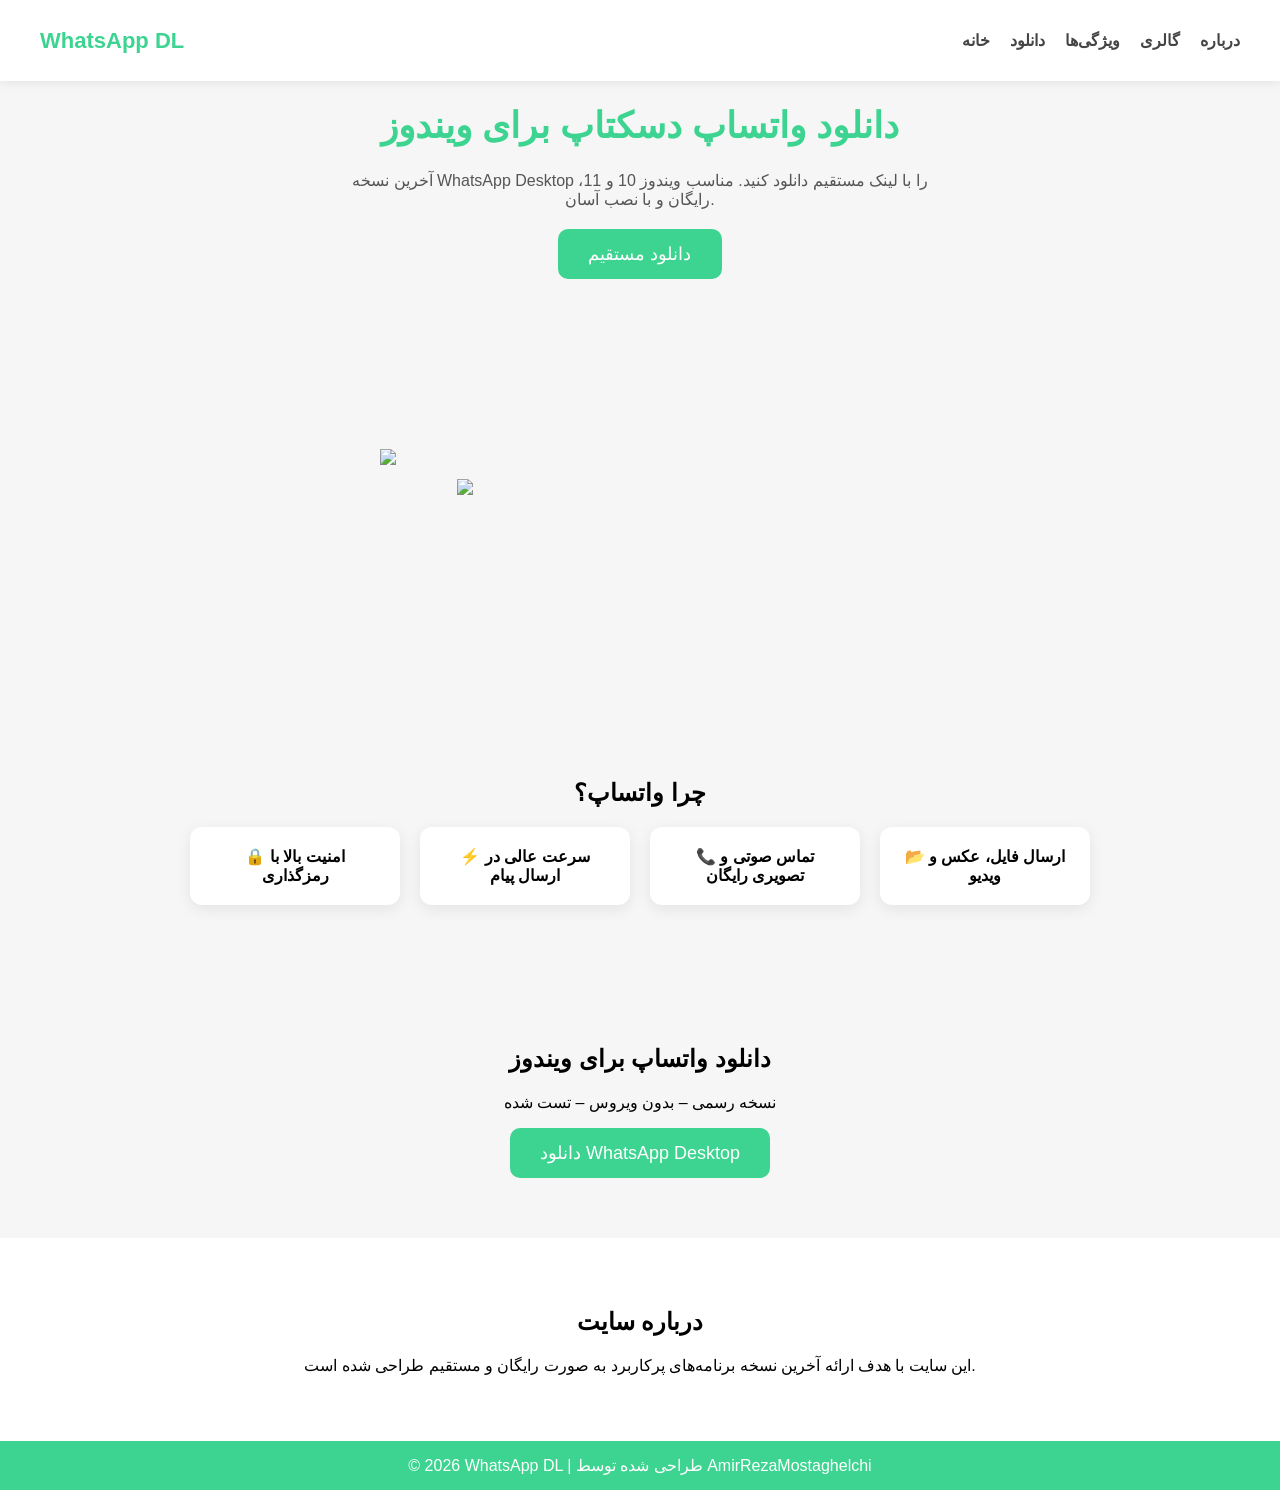
==== index.html @ 03f0096b "Update index.html" ====
<!DOCTYPE html>
<html lang="fa">
<head>
    <meta charset="UTF-8">
    <meta name="viewport" content="width=device-width, initial-scale=1.0">

    <title>دانلود واتساپ دسکتاپ | WhatsApp Desktop برای ویندوز</title>

    <meta name="description" content="دانلود واتساپ دسکتاپ برای ویندوز. نصب WhatsApp Desktop روی کامپیوتر و استفاده از واتساپ در لپ‌تاپ با آخرین نسخه.">

    <meta name="keywords" content="دانلود واتساپ دسکتاپ, واتساپ کامپیوتر, واتساپ ویندوز, WhatsApp Desktop, نصب واتساپ روی کامپیوتر">

    <meta name="author" content="Amir">

    <meta property="og:title" content="دانلود واتساپ دسکتاپ | WhatsApp Desktop">
    <meta property="og:description" content="دانلود و نصب واتساپ دسکتاپ برای ویندوز و کامپیوتر.">
    <meta property="og:type" content="website">

    <link rel="stylesheet" href="style.css">
</head>
<body>

<nav class="navbar">
    <div class="logo">WhatsApp DL</div>
    <div class="menu-toggle" id="mobile-menu">☰</div>
    <ul class="menu">
        <li><a href="https://amirmos9292.github.io/Pedino/">خانه</a></li>
        <li><a href="#download">دانلود</a></li>
        <li><a href="#features">ویژگی‌ها</a></li>
        <li><a href="#gallery">گالری</a></li>
        <li><a href="#about">درباره</a></li>
    </ul>
</nav>

<header class="hero" id="hero">
    <h1>دانلود واتساپ دسکتاپ برای ویندوز</h1>
    <p>
        آخرین نسخه WhatsApp Desktop را با لینک مستقیم دانلود کنید.
        مناسب ویندوز 10 و 11، رایگان و با نصب آسان.
    </p>

    <a href="#download" class="btn big">دانلود مستقیم</a>
</header>

<div class="box">
    <img src="https://farsgraphic.com/wp-content/uploads/2022/04/icons4-whatsapp-192.png" class="img1">
    <img src="https://pikfree.ir/wp-content/uploads/edd/2023/01/cartoon-character-holding-mobile-smiling-3d-Top.jpg" class="img2">
</div>

<section id="features" class="features">
    <h2>چرا واتساپ؟</h2>
    <div class="cards">
        <div class="card">🔒 امنیت بالا با رمزگذاری</div>
        <div class="card">⚡ سرعت عالی در ارسال پیام</div>
        <div class="card">📞 تماس صوتی و تصویری رایگان</div>
        <div class="card">📂 ارسال فایل، عکس و ویدیو</div>
    </div>
</section>

<section id="download" class="download">
    <h2>دانلود واتساپ برای ویندوز</h2>
    <p>نسخه رسمی – بدون ویروس – تست شده</p>

    <a href="WhatsApp%20Amirreza.zip" class="btn big" download>
        دانلود WhatsApp Desktop
    </a>
</section>

<section id="about" class="about">
    <h2>درباره سایت</h2>
    <p>
        این سایت با هدف ارائه آخرین نسخه برنامه‌های پرکاربرد
        به صورت رایگان و مستقیم طراحی شده است.
    </p>
</section>

<footer class="footer">
    © 2026 WhatsApp DL | طراحی شده توسط AmirRezaMostaghelchi
</footer>

<script>
const menuToggle = document.getElementById('mobile-menu');
const menu = document.querySelector('.menu');

menuToggle.addEventListener('click', () => {
    menu.classList.toggle('active');
});

const links = document.querySelectorAll('.menu a');

links.forEach(link => {
    link.addEventListener('click', function(e) {

        const href = this.getAttribute('href');

        // اگر لینک خارجی یا صفحه دیگری بود، اجازه بده مرورگر بازش کند
        if (href.startsWith('http')) {
            return;
        }

        // فقط برای لینک‌های داخلی مثل #download
        if (href.startsWith('#')) {
            e.preventDefault();

            const target = document.querySelector(href);

            if (target) {
                target.scrollIntoView({
                    behavior: 'smooth'
                });
            }
        }

        if (menu.classList.contains('active')) {
            menu.classList.remove('active');
        }
    });
});
</script>

</body>
</html>
---- style.css ----
body {
  margin: 0;
  font-family: sans-serif;
  background: #f7f6f6;
  text-align: center;
}

.navbar {
  display: flex;
  justify-content: space-between;
  align-items: center;
  padding: 15px 40px;
  background: white;
  box-shadow: 0 2px 10px rgba(0,0,0,0.08);
  position: sticky;
  top: 0;
  z-index: 100;
}

.logo { color: #3cd490; font-weight: bold; font-size: 22px; }

.menu {
  list-style: none;
  display: flex;
  gap: 20px;
}

.menu a {
  text-decoration: none;
  color: #444;
  font-weight: bold;
  transition: 0.3s;
}

.menu a:hover { color: #3cd490; }

/* موبایل */
.menu-toggle {
  display: none;
  font-size: 28px;
  cursor: pointer;
}

@media (max-width: 768px) {
  .menu { 
    display: none; 
    flex-direction: column; 
    gap: 15px;
    background: white;
    position: absolute;
    top: 60px;
    right: 0;
    width: 200px;
    padding: 15px;
    box-shadow: 0 4px 15px rgba(0,0,0,0.15);
  }

  .menu.active { display: flex; }

  .menu-toggle { display: block; }
}
}

/* هدر */
.hero {
  padding: 60px 20px;
}

.hero h1 {
  color: #3cd490;
  font-size: 36px;
}

.hero p {
  max-width: 600px;
  margin: 20px auto;
  color: #555;
}

/* دکمه‌ها */
.btn {
  background: #3cd490;
  color: white;
  padding: 14px 30px;
  border-radius: 10px;
  text-decoration: none;
  display: inline-block;
  transition: 0.3s;
}

.btn:hover {
  background: #36b87d;
  transform: scale(1.05);
}

.big {
  font-size: 18px;
}

/* عکس‌ها */
.box {
  position: relative;
  height: 420px;
}

.img1 {
  width: 110px;
  position: absolute;
  left: 40%;
  top: 200px;
  transform: translateX(-50%);
  animation: upDown 1.5s infinite;
  z-index: 2;
}

.img2 {
  width: 520px;
  max-width: 90%;
  position: absolute;
  left: 50%;
  top: 170px;
  transform: translateX(-50%);
  z-index: 1;
}

@keyframes upDown {
  0% { transform: translate(-50%, 0); }
  50% { transform: translate(-50%, -25px); }
  100% { transform: translate(-50%, 0); }
}

/* ویژگی‌ها */
.features {
  padding: 60px 20px;
}

.cards {
  display: grid;
  grid-template-columns: repeat(auto-fit, minmax(200px,1fr));
  gap: 20px;
  max-width: 900px;
  margin: auto;
}

.card {
  background: white;
  padding: 20px;
  border-radius: 12px;
  box-shadow: 0 4px 15px rgba(0,0,0,0.08);
  font-weight: bold;
}

/* دانلود */
.download {
  padding: 60px 20px;
}

/* درباره */
.about {
  background: white;
  padding: 50px 20px;
}

/* فوتر */
.footer {
  background: #3cd490;
  color: white;
  padding: 15px;
}
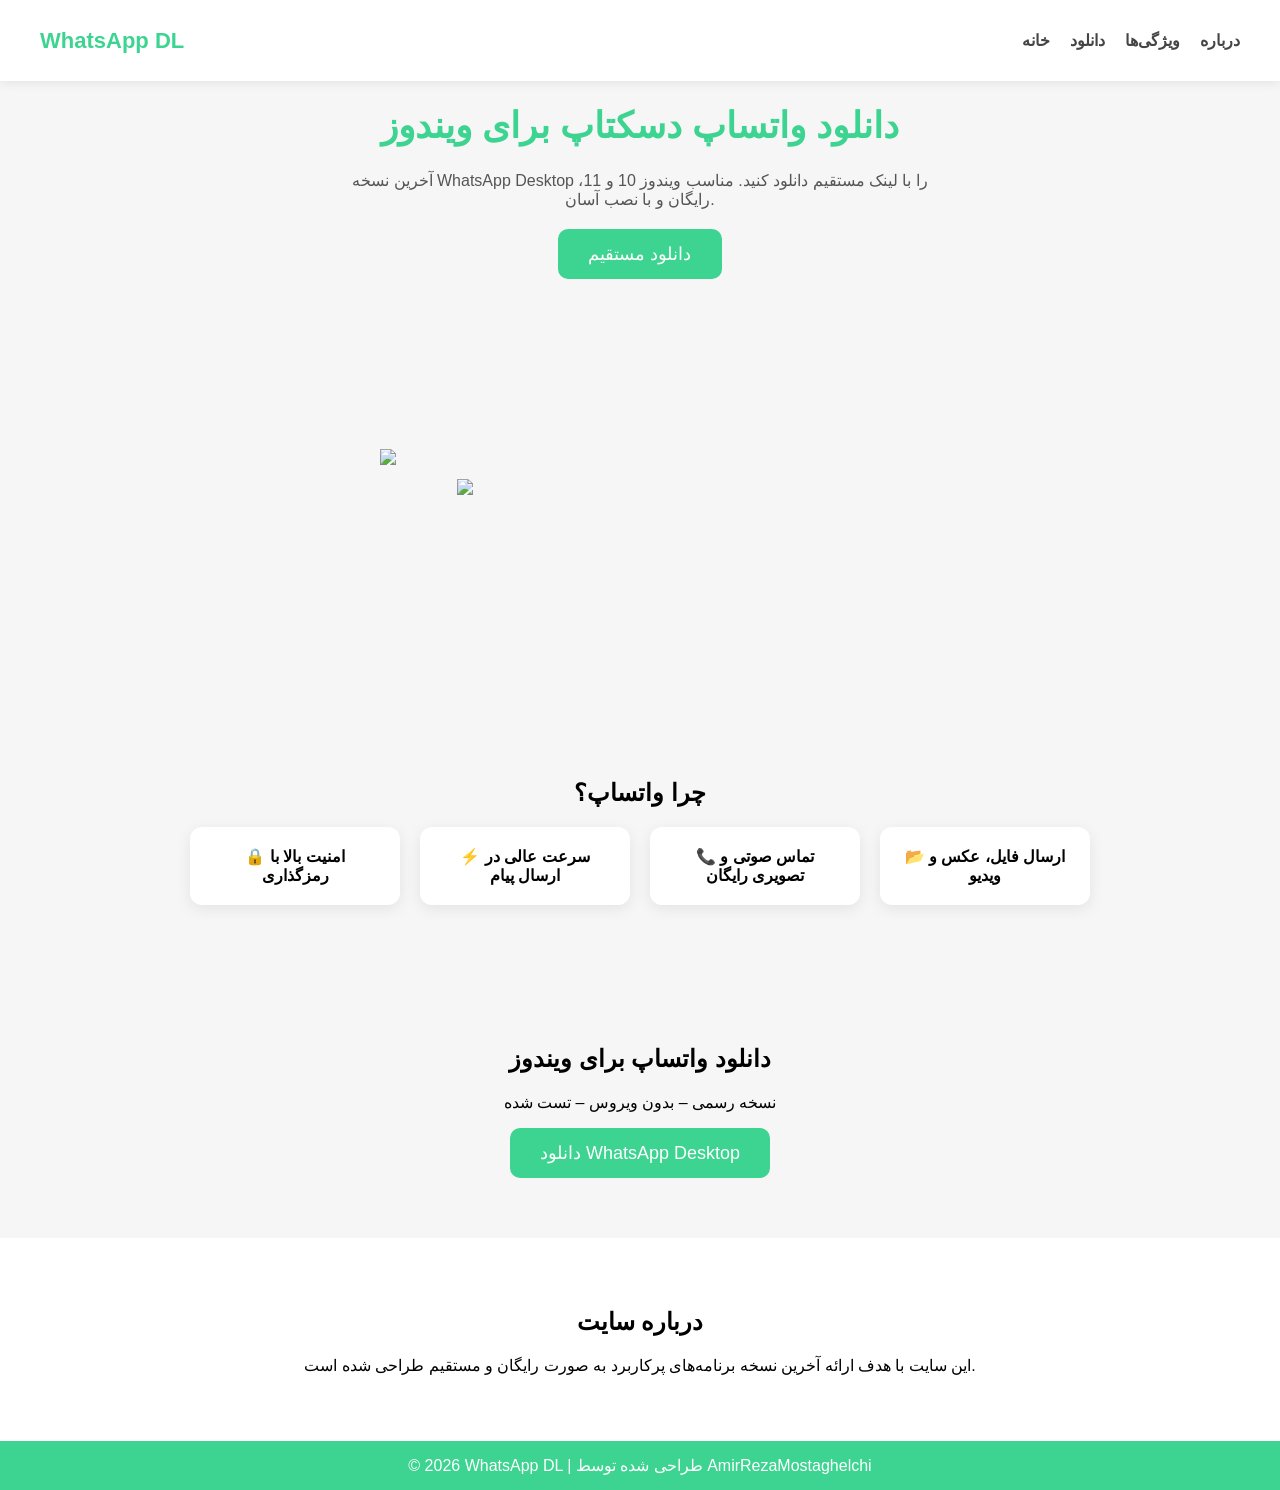
==== commit e6f80e15: "Update index.html" ====
--- a/index.html
+++ b/index.html
@@ -4,10 +4,8 @@
     <meta charset="UTF-8">
     <meta name="viewport" content="width=device-width, initial-scale=1.0">
 
-    <title>دانلود واتساپ دسکتاپ | WhatsApp Desktop برای ویندوز</title>
-
-    <meta name="description" content="دانلود واتساپ دسکتاپ برای ویندوز. نصب WhatsApp Desktop روی کامپیوتر و استفاده از واتساپ در لپ‌تاپ با آخرین نسخه.">
-
+<title>Pedino | دانلود نرم افزار و WhatsApp Desktop برای ویندوز</title>
+ <meta name="description" content="دانلود واتساپ دسکتاپ برای ویندوز. دریافت آخرین نسخه WhatsApp Desktop برای کامپیوتر و لپ‌تاپ از Pedino به همراه آموزش نصب.">
     <meta name="keywords" content="دانلود واتساپ دسکتاپ, واتساپ کامپیوتر, واتساپ ویندوز, WhatsApp Desktop, نصب واتساپ روی کامپیوتر">
 
     <meta name="author" content="Amir">
@@ -27,7 +25,7 @@
         <li><a href="https://amirmos9292.github.io/Pedino/">خانه</a></li>
         <li><a href="#download">دانلود</a></li>
         <li><a href="#features">ویژگی‌ها</a></li>
-        <li><a href="#gallery">گالری</a></li>
+     
         <li><a href="#about">درباره</a></li>
     </ul>
 </nav>
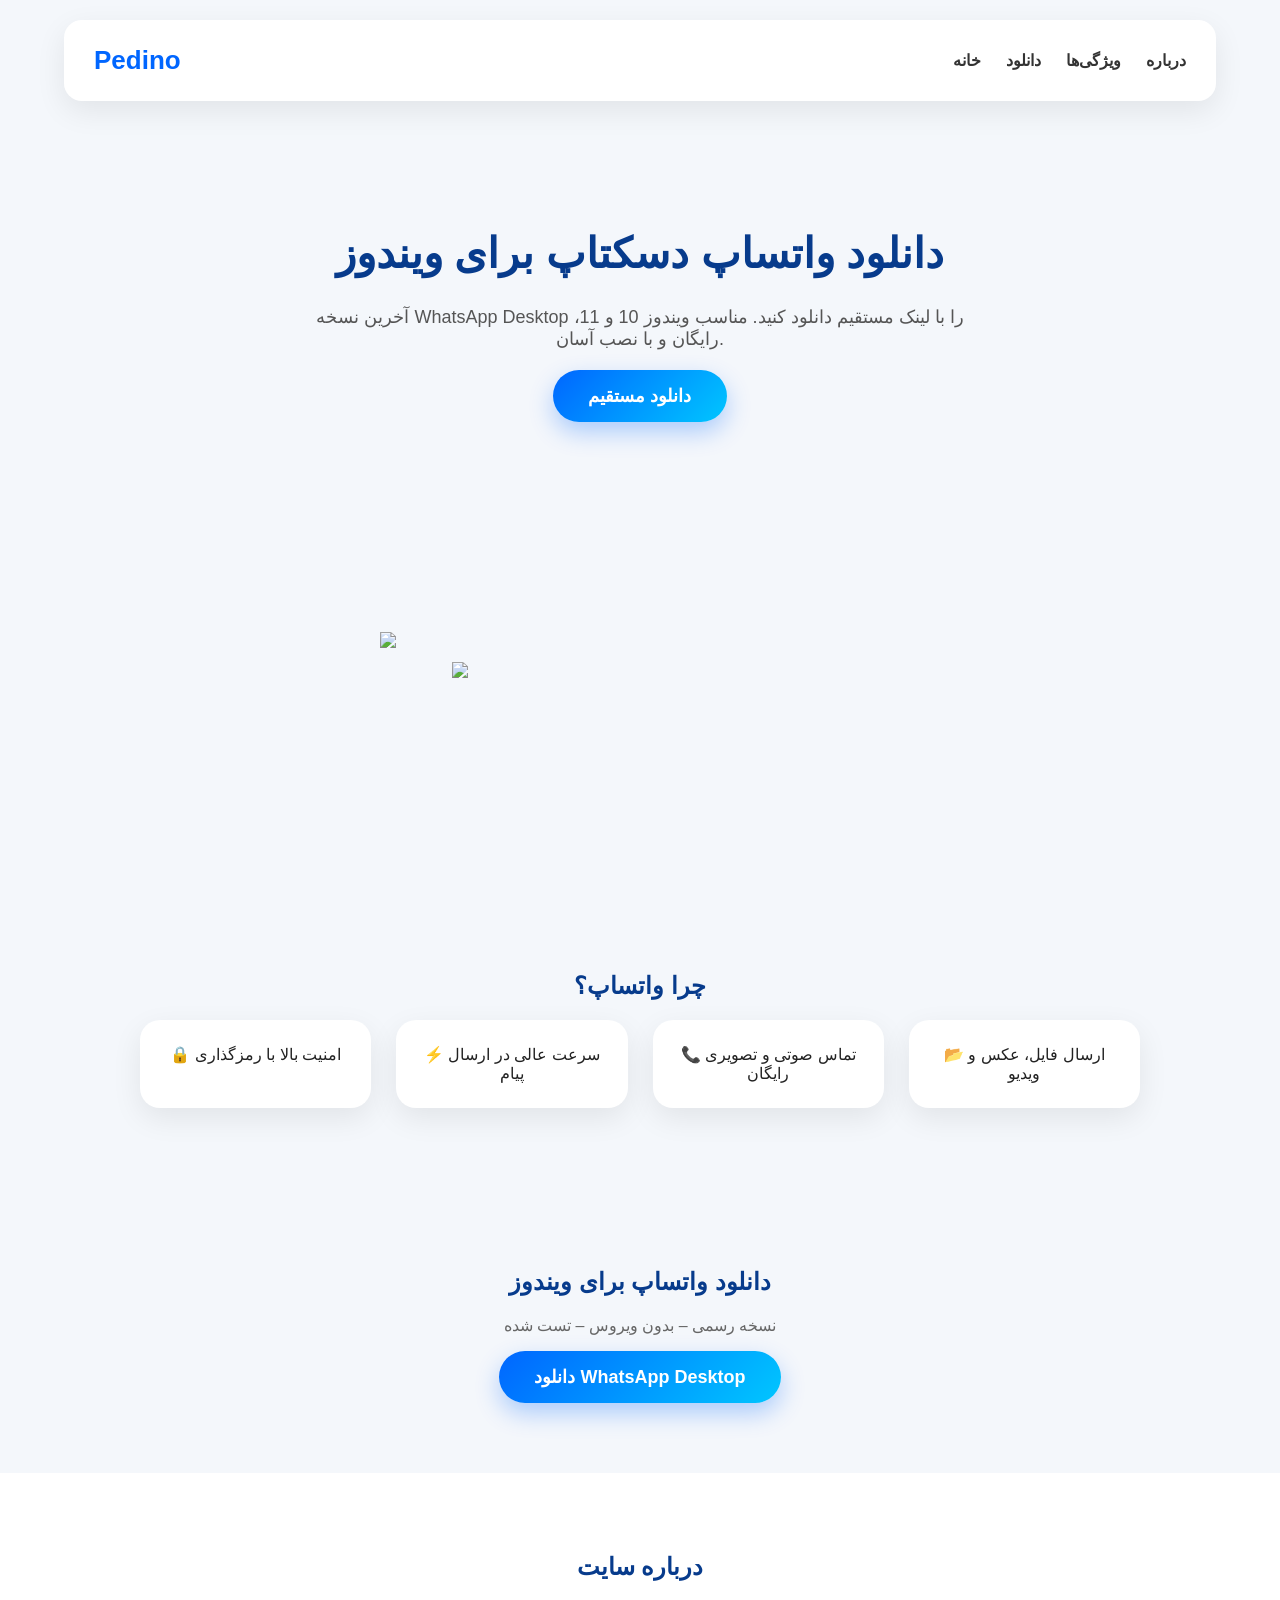
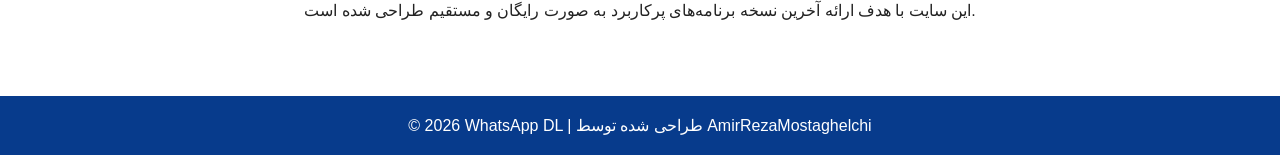
==== commit c8b524ed: "Update index.html" ====
--- a/index.html
+++ b/index.html
@@ -19,7 +19,7 @@
 <body>
 
 <nav class="navbar">
-    <div class="logo">WhatsApp DL</div>
+    <div class="logo">Pedino</div>
     <div class="menu-toggle" id="mobile-menu">☰</div>
     <ul class="menu">
         <li><a href="https://amirmos9292.github.io/Pedino/">خانه</a></li>
--- a/style.css
+++ b/style.css
@@ -1,172 +1,258 @@
+*{
+    box-sizing:border-box;
+}
+
 body {
-  margin: 0;
-  font-family: sans-serif;
-  background: #f7f6f6;
-  text-align: center;
-}
+    margin:0;
+    font-family:sans-serif;
+    background:#f4f7fb;
+    color:#222;
+    text-align:center;
+}
+
+
+/* Navbar */
 
 .navbar {
-  display: flex;
-  justify-content: space-between;
-  align-items: center;
-  padding: 15px 40px;
-  background: white;
-  box-shadow: 0 2px 10px rgba(0,0,0,0.08);
-  position: sticky;
-  top: 0;
-  z-index: 100;
-}
-
-.logo { color: #3cd490; font-weight: bold; font-size: 22px; }
+    width:90%;
+    margin:20px auto;
+    padding:15px 30px;
+    background:white;
+    border-radius:18px;
+    display:flex;
+    justify-content:space-between;
+    align-items:center;
+    box-shadow:0 10px 30px rgba(0,0,0,.08);
+    position:sticky;
+    top:15px;
+    z-index:100;
+}
+
+.logo {
+    color:#0066ff;
+    font-size:26px;
+    font-weight:bold;
+}
+
 
 .menu {
-  list-style: none;
-  display: flex;
-  gap: 20px;
+    list-style:none;
+    display:flex;
+    gap:25px;
 }
 
 .menu a {
-  text-decoration: none;
-  color: #444;
-  font-weight: bold;
-  transition: 0.3s;
-}
-
-.menu a:hover { color: #3cd490; }
-
-/* موبایل */
+    color:#333;
+    text-decoration:none;
+    font-weight:bold;
+    transition:.3s;
+}
+
+.menu a:hover {
+    color:#00bcd4;
+}
+
+
 .menu-toggle {
-  display: none;
-  font-size: 28px;
-  cursor: pointer;
-}
-
-@media (max-width: 768px) {
-  .menu { 
-    display: none; 
-    flex-direction: column; 
-    gap: 15px;
-    background: white;
-    position: absolute;
-    top: 60px;
-    right: 0;
-    width: 200px;
-    padding: 15px;
-    box-shadow: 0 4px 15px rgba(0,0,0,0.15);
-  }
-
-  .menu.active { display: flex; }
-
-  .menu-toggle { display: block; }
-}
-}
-
-/* هدر */
+    display:none;
+    font-size:28px;
+}
+
+
+/* Hero */
+
 .hero {
-  padding: 60px 20px;
-}
+    padding:80px 20px 40px;
+}
+
 
 .hero h1 {
-  color: #3cd490;
-  font-size: 36px;
-}
+    font-size:42px;
+    color:#073b8c;
+}
+
 
 .hero p {
-  max-width: 600px;
-  margin: 20px auto;
-  color: #555;
-}
-
-/* دکمه‌ها */
+    max-width:650px;
+    margin:20px auto;
+    color:#555;
+    font-size:18px;
+}
+
+
+/* Button */
+
 .btn {
-  background: #3cd490;
-  color: white;
-  padding: 14px 30px;
-  border-radius: 10px;
-  text-decoration: none;
-  display: inline-block;
-  transition: 0.3s;
-}
+    display:inline-block;
+    background:linear-gradient(135deg,#0066ff,#00c6ff);
+    color:white;
+    padding:15px 35px;
+    border-radius:30px;
+    text-decoration:none;
+    font-weight:bold;
+    transition:.3s;
+    box-shadow:0 10px 25px rgba(0,102,255,.3);
+}
+
 
 .btn:hover {
-  background: #36b87d;
-  transform: scale(1.05);
-}
+    transform:translateY(-5px);
+}
+
 
 .big {
-  font-size: 18px;
-}
-
-/* عکس‌ها */
+    font-size:18px;
+}
+
+
+
+/* Images */
+
 .box {
-  position: relative;
-  height: 420px;
-}
+    position:relative;
+    height:420px;
+}
+
 
 .img1 {
-  width: 110px;
-  position: absolute;
-  left: 40%;
-  top: 200px;
-  transform: translateX(-50%);
-  animation: upDown 1.5s infinite;
-  z-index: 2;
-}
+    width:120px;
+    position:absolute;
+    left:40%;
+    top:200px;
+    transform:translateX(-50%);
+    animation:upDown 2s infinite;
+    z-index:2;
+}
+
 
 .img2 {
-  width: 520px;
-  max-width: 90%;
-  position: absolute;
-  left: 50%;
-  top: 170px;
-  transform: translateX(-50%);
-  z-index: 1;
-}
+    width:520px;
+    max-width:90%;
+    position:absolute;
+    left:50%;
+    top:170px;
+    transform:translateX(-50%);
+}
+
 
 @keyframes upDown {
-  0% { transform: translate(-50%, 0); }
-  50% { transform: translate(-50%, -25px); }
-  100% { transform: translate(-50%, 0); }
-}
-
-/* ویژگی‌ها */
+
+0%{
+transform:translate(-50%,0);
+}
+
+50%{
+transform:translate(-50%,-25px);
+}
+
+100%{
+transform:translate(-50%,0);
+}
+
+}
+
+
+
+/* Features */
+
 .features {
-  padding: 60px 20px;
-}
+    padding:70px 20px;
+}
+
+
+.features h2,
+.download h2,
+.about h2 {
+    color:#073b8c;
+}
+
 
 .cards {
-  display: grid;
-  grid-template-columns: repeat(auto-fit, minmax(200px,1fr));
-  gap: 20px;
-  max-width: 900px;
-  margin: auto;
-}
+    display:grid;
+    grid-template-columns:repeat(auto-fit,minmax(220px,1fr));
+    gap:25px;
+    max-width:1000px;
+    margin:auto;
+}
+
 
 .card {
-  background: white;
-  padding: 20px;
-  border-radius: 12px;
-  box-shadow: 0 4px 15px rgba(0,0,0,0.08);
-  font-weight: bold;
-}
-
-/* دانلود */
+    background:white;
+    padding:25px;
+    border-radius:20px;
+    box-shadow:0 10px 30px rgba(0,0,0,.08);
+    transition:.3s;
+}
+
+
+.card:hover {
+    transform:translateY(-8px);
+}
+
+
+
+/* Download */
+
 .download {
-  padding: 60px 20px;
-}
-
-/* درباره */
+    padding:70px 20px;
+}
+
+
+.download p {
+    color:#666;
+}
+
+
+
+/* About */
+
 .about {
-  background: white;
-  padding: 50px 20px;
-}
-
-/* فوتر */
+    background:white;
+    padding:60px 20px;
+}
+
+
+
+/* Footer */
+
 .footer {
-  background: #3cd490;
-  color: white;
-  padding: 15px;
-}
-
-
-
+    background:#073b8c;
+    color:white;
+    padding:20px;
+}
+
+
+
+/* Mobile */
+
+@media(max-width:768px){
+
+.navbar{
+    width:95%;
+}
+
+.menu{
+    display:none;
+    flex-direction:column;
+    position:absolute;
+    right:0;
+    top:70px;
+    background:white;
+    width:200px;
+    padding:20px;
+    border-radius:15px;
+}
+
+.menu.active{
+    display:flex;
+}
+
+.menu-toggle{
+    display:block;
+}
+
+.hero h1{
+    font-size:30px;
+}
+
+}
